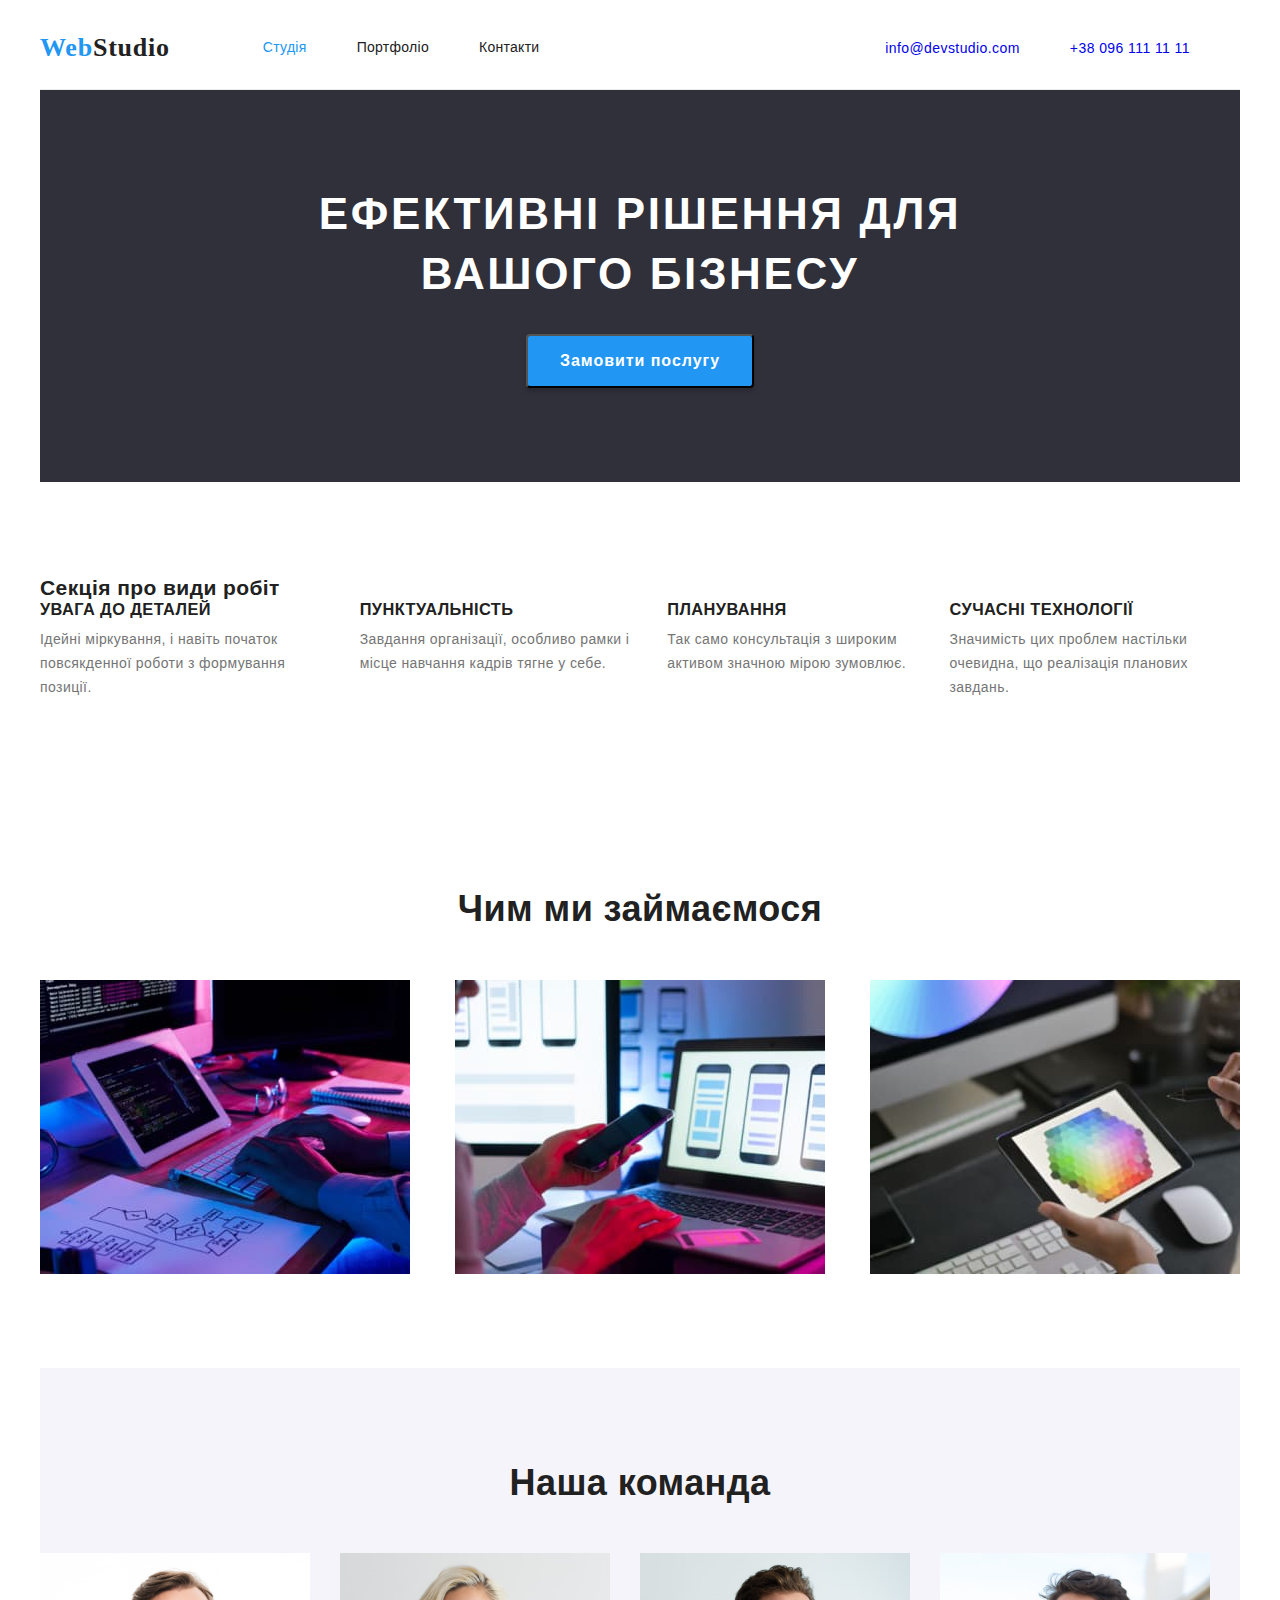
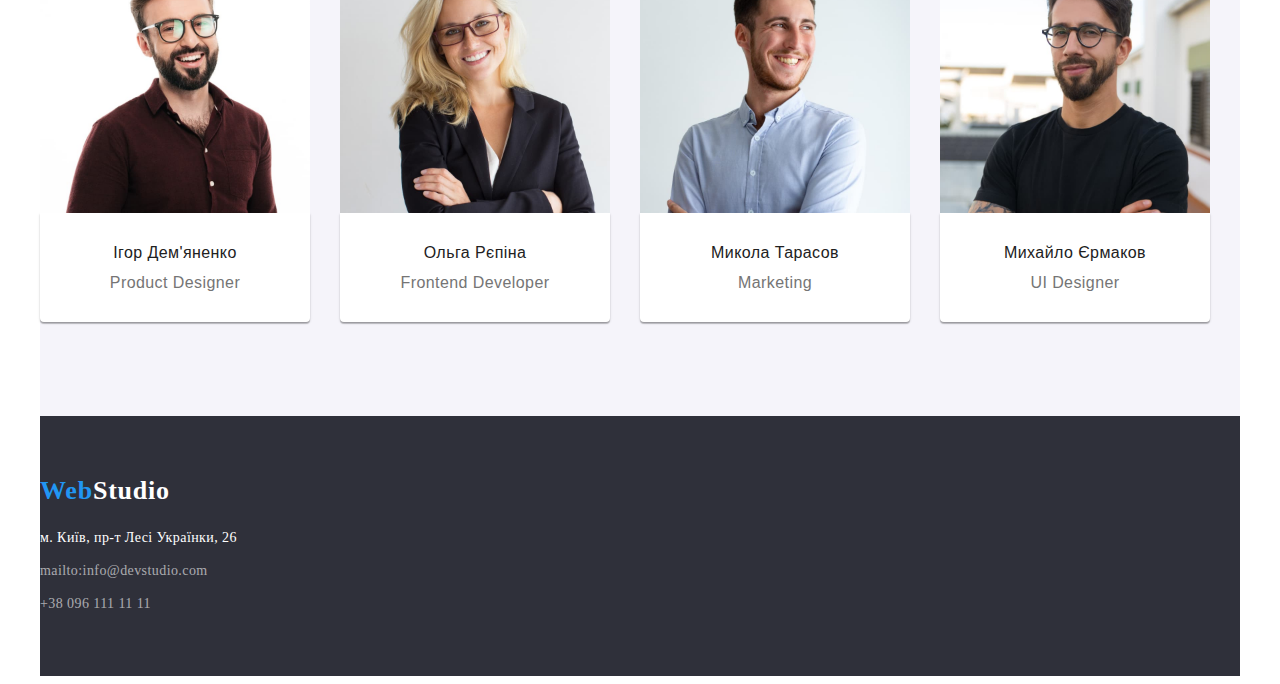
==== index.html @ c6b0d6a4 "positioning of elements" ====
<!DOCTYPE html>
<html lang="uk">

<head>
    <meta charset="UTF-8">
    <meta http-equiv="X-UA-Compatible" content="IE=edge">
    <meta name="viewport" content="width=device-width, initial-scale=1.0">
    <link rel="preconnect" href="https://fonts.googleapis.com">
    <link rel="preconnect" href="https://fonts.gstatic.com" crossorigin>
    <link rel="stylesheet" href="https://cdnjs.cloudflare.com/ajax/libs/modern-normalize/1.1.0/modern-normalize.min.css"
        integrity="sha512-wpPYUAdjBVSE4KJnH1VR1HeZfpl1ub8YT/NKx4PuQ5NmX2tKuGu6U/JRp5y+Y8XG2tV+wKQpNHVUX03MfMFn9Q=="
        crossorigin="anonymous" referrerpolicy="no-referrer" />
    <link rel="stylesheet" href="./css/styles.css">
    <title>Студія</title>
</head>

<body>
    <div class="container">
        <header class="header">
            <div class="header-container">
                <nav class="navigation">
                    <a class="logo link" href=""><span class="logo-part">Web</span>Studio</a>
                    <ul class="nav-list list">
                        <li class="nav-list-item">
                            <a href="./index.html" class="nav-list link current">Студія</a>
                        </li>
                        <li class="nav-list-item">
                            <a href="./portfolio.html" class="nav-list link">Портфоліо</a>
                        </li>
                        <li class="nav-list-item">
                            <a href="" class="nav-list link">Контакти</a>
                        </li>
                    </ul>
                </nav>
                <ul class="contact list">
                    <li class="contactlist"> <a href="mailto:info@devstudio.com"
                            class="contact-list link">info@devstudio.com</a></li>
                    <li class="contactlist"><a href="tel:+380961111111" class="contact-list link">+38 096 111 11 11</a>
                    </li>
                </ul>
            </div>
        </header>
        <main>
            <!--Герой-->
            <section class="hero section">

                <h1 class="hero-title">ЕФЕКТИВНІ РІШЕННЯ ДЛЯ <br> ВАШОГО БІЗНЕСУ</h1>


                <button class="hero-btn" type="btn">Замовити послугу</button>


            </section>
            <!--Особливості-->
            <section class="features section">
                <h2>Секція про види робіт</h2>
                <ul class="features-list list">
                    <li class="features-list-item">
                        <h3 class="title-list">УВАГА ДО ДЕТАЛЕЙ</h3>
                        <p class="description">
                            Ідейні міркування, і навіть початок повсякденної роботи з формування позиції.
                        </p>
                    </li>
                    <li class="features-list-item">
                        <h3 class="title-list">ПУНКТУАЛЬНІСТЬ</h3>
                        <p class="description">
                            Завдання організації, особливо рамки і місце навчання кадрів тягне у себе.
                        </p>
                    </li>
                    <li class="features-list-item">
                        <h3 class="title-list">ПЛАНУВАННЯ</h3>
                        <p class="description">
                            Так само консультація з широким активом значною мірою зумовлює.
                        </p>
                    </li>
                    <li class="features-list-item">
                        <h3 class="title-list">СУЧАСНІ ТЕХНОЛОГІЇ</h3>
                        <p class="description">
                            Значимість цих проблем настільки очевидна, що реалізація планових завдань.
                        </p>
                    </li>

                </ul>
            </section>
            <!--SECTION WORK-->
            <section class="section">

                <h2 class="section-title">Чим ми займаємося</h2>
                <ul class="work-list list">
                    <li class="work-item"><img src="./images/box1.jpg" alt="малюнок з клавіатурою" width="370"
                            height="294"></li>
                    <li class="work-item"><img src="./images/box2.jpg" alt="малюнок з телефоном" width="370"
                            height="294"></li>
                    <li class="work-item"><img src="./images/box3.jpg" alt="малюнок з планшетом" width="370"
                            height="294"></li>
                </ul>

            </section>
            <!--SECTION TEAM-->
            <section class="section-team section">
                <h2 class="section-title">Наша команда</h2>
                <ul class="list team-list">
                    <li class="team"><img src="./images/man-in-brown.jpg" alt="чоловік в кор футболці" width="270">
                        <div class="content-team-wrapper">
                            <h3 class="title-card">Ігор Дем'яненко</h3>
                            <p class="desc-card" lang="en"> Product Designer</p>
                        </div>
                    </li>
                    <li class="team"><img src="./images/woman-in-glasses.jpg" alt="жінка в окулярах" width="270">
                        <div class="content-team-wrapper">
                            <h3 class="title-card">Ольга Рєпіна</h3>
                            <p class="desc-card" lang="en">Frontend Developer</p>
                        </div>
                    </li>
                    <li class="team"><img src="./images/man-in-a-shirt.jpg" alt="чоловік в рубашці" width="270">
                        <div class="content-team-wrapper">
                            <h3 class="title-card">Микола Тарасов</h3>
                            <p class="desc-card" lang="en">Marketing</p>
                        </div>
                    </li>
                    <li class="team"><img src="./images/man-in-black.jpg" alt="чоловік в чорній футболці" width="270">
                        <div class="content-team-wrapper">
                            <h3 class="title-card">Михайло Єрмаков</h3>
                            <p class="desc-card" lang="en">UI Designer</p>
                        </div>
                    </li>
                </ul>

            </section>

        </main>
        <footer class="footer">
            <!--Секція контакти-->
            <a class="footer-logo link" href="./index.html"><span class="logo-part">Web</span>Studio</a>

            <address class="adress">
                <ul class="adress-list list">
                    <li class="adress-list-item"> <a href="https://goo.gl/maps/hzJKrvGwyvVixg5J7"
                            class="adress-title link" target="_blank"> м. Київ,
                            пр-т Лесі Українки, 26
                        </a> </li>
                    <li class="adress-list-item"> <a href="mailto:info@devstudio.com"
                            class="adress-contakt link">mailto:info@devstudio.com</a></li>
                    <li class="adress-list-item"> <a href="tel:+380961111111" class="adress-contakt link">+38 096 111 11
                            11</a> </li>
                </ul>
            </address>


        </footer>
    </div>
</body>

</html>
---- css/styles.css ----
:root {
     --primary-color: #212121;
     --title-text-color: #757575;
     --accent-color: #2196F3;
     --primary-white-color: #FFFFFF;
     --background-dark: #2f303a;
     --background-light: #f5f4fa;
     --primary-font-family: 'Roboto', sans-serif;
     --secondary-font-family: 'Raleway', sans-serif;
 }

 body {
     font-family: var(--primary-font-family);
     color: var(--primary-color);
     font-size: 14px;
     letter-spacing: 0.03em;
     background-color: var(--primary-white-color);
 }

 h1,
 h2,
 h3,
 h4,
 h5,
 h6,
 p {
     margin-top: 0;
     margin-bottom: 0;
 }

 ul,
 ol {
     margin-top: 0;
     margin-bottom: 0;
     padding-left: 0;
 }

 img {
     display: block;
 }

 .link {
     text-decoration: none;
 }

 .list {
     list-style: none;

 }

 .container {
     width: 1200px;
     padding-left: 15px;
     padding-right: 15px;
     margin-left: auto;
     margin-right: auto;
 }

 /*=========START COMPONRNTS=======*/

 /*=========END COMPONENTS========*/
 /*============HEADER=============*/



 /*Logo*/
 .header {
     padding-top: 25px;
     padding-bottom: 25px;
     border-bottom: 1px solid #ececec
 }

 .logo {
     font-family: 'Raleway';
     font-style: normal;
     font-weight: 700;
     font-size: 26px;
     line-height: 1.19;
     letter-spacing: 0.03em;
     color: var(--primary-color);
     margin-right: 93px;
 }

 .logo-part {
     font-family: 'Raleway';
     font-style: normal;
     font-weight: 700;
     font-size: 26px;
     line-height: 1.19;
     color: var(--accent-color);
 }

 .header-container {
     display: flex;
     align-items: center;
 }

 .navigation {
     display: flex;
     align-items: center;
 }

 .nav-list-item:not(:last-child) {
     margin-right: 50px;
 }

 .nav-list {
     font-weight: 500;
     line-height: 1.14;
     letter-spacing: 0.02em;
     color: var(--primary-color);
     display: flex;
     align-items: center;

 }

 .current {
     color: var(--accent-color)
 }

 .nav-list:hover,
 .nav-list:focus {
     color: var(--accent-color);
 }

 .contact {
     display: flex;
     align-items: center;
     margin-left: auto;
 }

 .contactlist {
     margin-right: 50px;
 }

 .contact-list:not(:last-child) {
     font-weight: 500;
     line-height: 1.14;
     letter-spacing: 0.02em;
     color: var(--title-text-color);

 }

 .contact-list:hover,
 .contact-list:focus {
     color: var(--accent-color);
 }

 .section {
     padding-top: 94px;
     padding-bottom: 94px;
 }

 /*======END HEADER======*/
 /*======MAIN=======*/
 /*HERO*/
 .hero {
     background-color: var(--background-dark);
 }

 .hero-title {
     font-weight: 900;
     font-size: 44px;
     line-height: 1.36;
     text-align: center;
     letter-spacing: 0.06em;
     text-transform: uppercase;
     color: var(--primary-white-color);
     margin-bottom: 30px;
 }

 .hero-btn {
     font-family: var(--primary-font-family);
     font-weight: 700;
     font-size: 16px;
     line-height: 1.87;
     display: flex;
     align-items: center;
     text-align: center;
     letter-spacing: 0.06em;
     color: var(--primary-white-color);
     background-color: var(--accent-color);
     cursor: pointer;
     margin-left: auto;
     margin-right: auto;
     padding: 10px 32px;
     min-width: 216px;
     box-shadow: 0px 4px 4px rgba(0, 0, 0, 0.15);
     border-radius: 4px;
 }

 /*SECTION FEATURES*/
 .features-list {
     display: flex;
 }

 .features-list-item:not(:last-child) {
     margin-right: 30px;
 }

 .title-list {
     font-weight: 700;
     line-height: 1.14;
     text-transform: uppercase;
     margin-bottom: 10px;
 }

 .description {
     line-height: 1.71;
     color: var(--title-text-color);
 }

 /*SECTION WORK*/
 .section-title {
     font-weight: 700;
     font-size: 36px;
     line-height: 1.16;
     text-align: center;
     color: var(--primary-color);
     margin-bottom: 50px;
 }

 .work-list {
     display: flex;
     justify-content: space-between;
     flex-wrap: wrap;
 }

 .work-item:not(:last-child) {
     margin-right: 30px;
 }

 /*SECTION TEAM*/
 .section-team {
     background-color: var(--background-light);
 }

 .team-list {
     display: flex;
     flex-wrap: wrap;
 }

 .team:not(:nth-child(4n)) {
     margin-right: 30px;
 }

 .content-team-wrapper {
     padding-top: 30px;

     border-top: none;
     box-shadow: 0px 1px 3px rgba(0, 0, 0, 0.12), 0px 1px 1px rgba(0, 0, 0, 0.14), 0px 2px 1px rgba(0, 0, 0, 0.2);
     border-radius: 0px 0px 4px 4px;
     background: #FFFFFF;
 }

 .title-card {
     font-weight: 500;
     font-size: 16px;
     line-height: 1.19;
     text-align: center;
     color: var(--primary-color);
     margin-bottom: 10px;
 }

 .desc-card {
     font-size: 16px;
     line-height: 1.19;
     text-align: center;
     color: var(--title-text-color);
     padding-bottom: 30px;
 }

 /*=========END INDEX========*/
 /*=========PORTFOLIO=========*/

 .button-list {
     display: flex;
     justify-content: center;
     flex-wrap: wrap;

 }

 .button-proect:not(:last-child) {
     margin-right: 8px;
     background: var(--background-light);
     border-radius: 4px;

 }

 .button {
     font-family: var(--primary-font-family);
     font-style: normal;
     font-weight: 500;
     font-size: 16px;
     line-height: 1.62;
     text-align: center;
     letter-spacing: 0.03em;
     color: var(--primary-color);
     cursor: pointer;
     padding: 6px 22px;
 }

 .button:hover,
 .button:focus {
     background-color: var(--accent-color);
     color: var(--primary-white-color);
 }

 .section-proects {
     padding-top: 50px;
     display: flex;
     flex-wrap: wrap;
     margin-left: -30px;
     margin-top: -30px;
 }

 .proect-cart {
     margin-left: 30px;
     margin-top: 30px;
 }

 .proects {
     color: var(--primary-color);
 }

 .content-proect-wrapper {
     border: 1px solid #eeeeee;
     border-top: none;
     padding-top: 20px;

 }

 .proect-title {
     font-size: 18px;
     line-height: 2;
     letter-spacing: 0.06em;

 }

 .description-proect:not(:nth-child(3n)) {
     font-size: 16px;
     line-height: 1.87;
     color: var(--title-text-color);
     margin-top: 4px;
     margin-bottom: 30px;
 }




 /*=======FOOTER======*/
 /*SECTION CONTACTS*/
 .footer {
     background-color: var(--background-dark);
     padding-top: 60px;
     padding-bottom: 60px;
 }

 .footer-logo {
     font-family: 'Raleway';
     font-style: normal;
     font-weight: 700;
     font-size: 26px;
     line-height: 1.19;
     letter-spacing: 0.03em;
     color: var(--primary-white-color);

 }

 .adress-list {
     font-family: 'Roboto';
     font-style: normal;
     font-weight: 400;
     font-size: 14px;
     line-height: 1.71;
     color: rgba(255, 255, 255, 0.6);
     margin-top: 20px;
 }

 .adress-contakt:hover,
 .adress-contakt:focus {
     color: var(--accent-color);
 }

 .adress-title {

     color: var(--primary-white-color);
 }

 .adress-title:hover,
 .adress-title:focus {
     color: var(--accent-color);
 }

 .adress-list-item:not(:last-child) {
     margin-bottom: 9px;
 }

 .adress-contakt {
     color: rgba(255, 255, 255, 0.6);
     margin-bottom: 9px;
 }
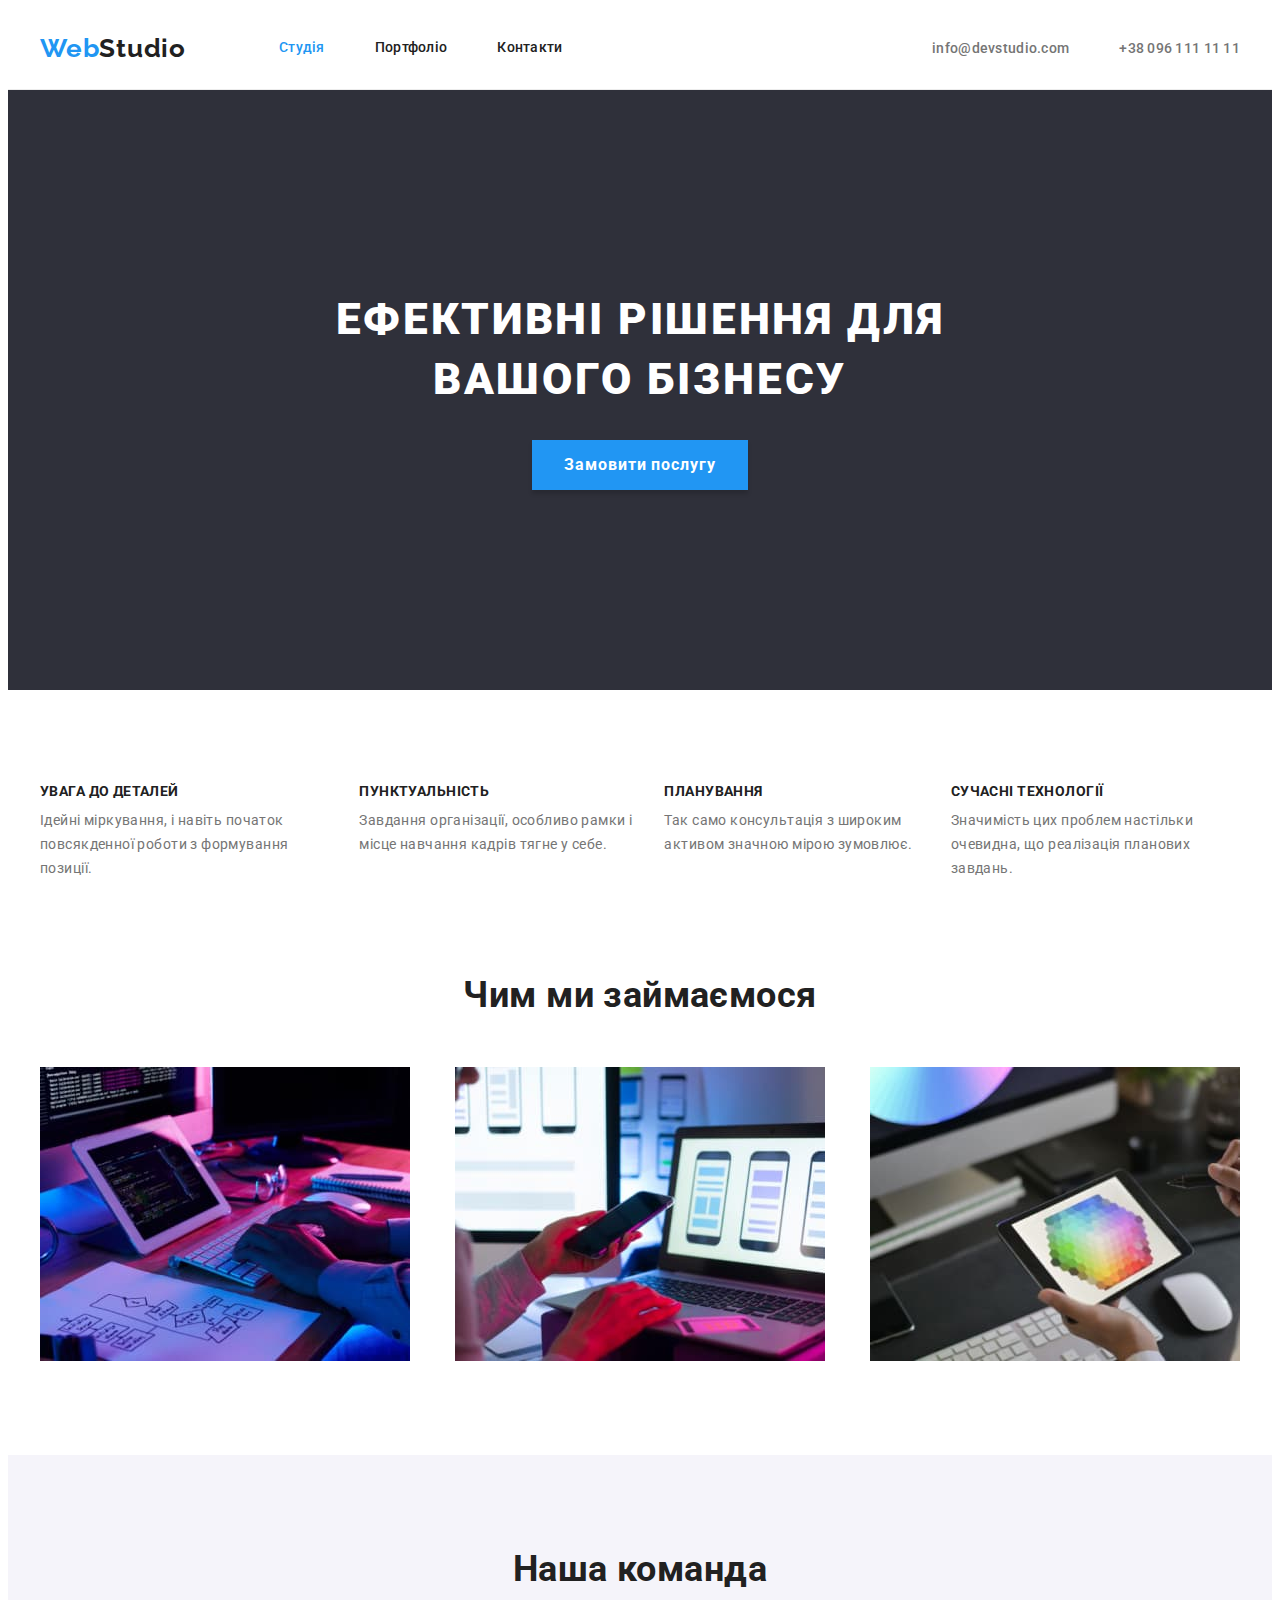
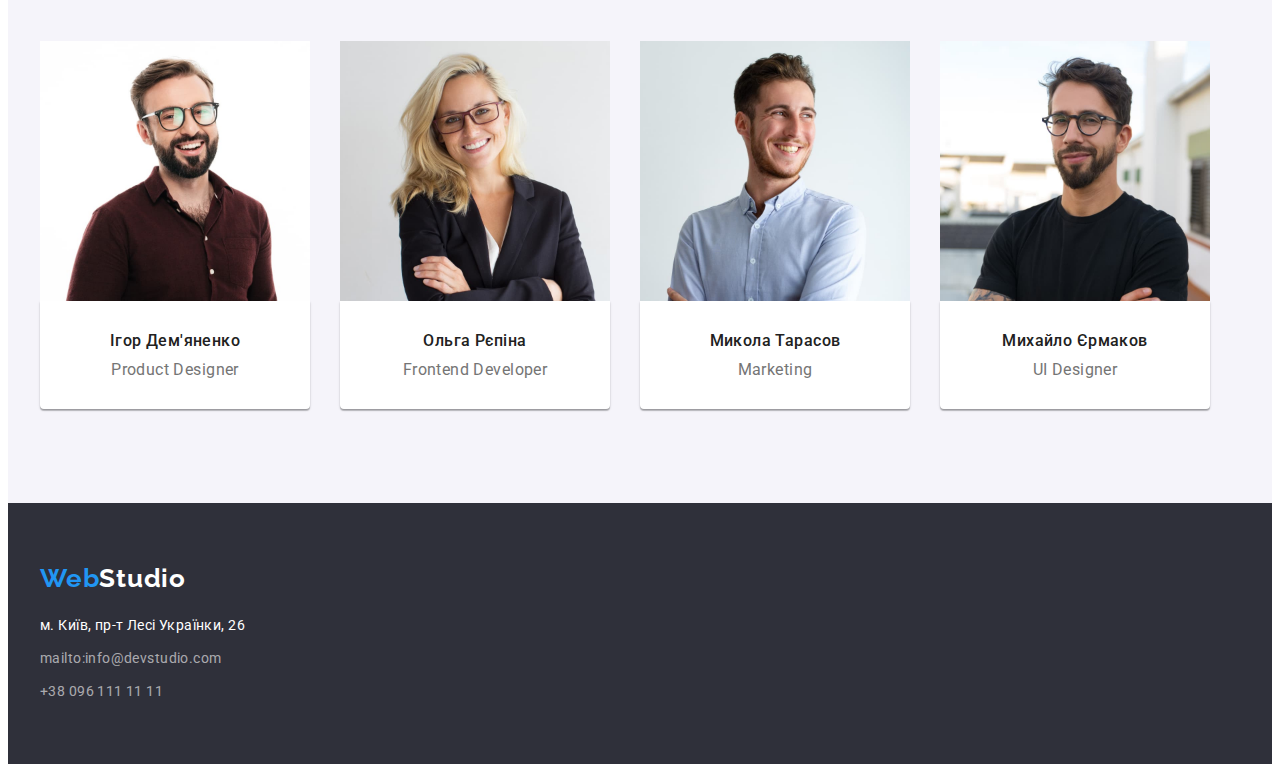
==== commit 44978015: "Доопрацювання" ====
--- a/index.html
+++ b/index.html
@@ -7,17 +7,19 @@
     <meta name="viewport" content="width=device-width, initial-scale=1.0">
     <link rel="preconnect" href="https://fonts.googleapis.com">
     <link rel="preconnect" href="https://fonts.gstatic.com" crossorigin>
-    <link rel="stylesheet" href="https://cdnjs.cloudflare.com/ajax/libs/modern-normalize/1.1.0/modern-normalize.min.css"
-        integrity="sha512-wpPYUAdjBVSE4KJnH1VR1HeZfpl1ub8YT/NKx4PuQ5NmX2tKuGu6U/JRp5y+Y8XG2tV+wKQpNHVUX03MfMFn9Q=="
-        crossorigin="anonymous" referrerpolicy="no-referrer" />
+    <link href="https://fonts.googleapis.com/css2?family=Raleway:wght@700&family=Roboto:wght@400;500;700;900&display=swap"
+        rel="stylesheet">
+<link rel="stylesheet" href="https://cdnjs.cloudflare.com/ajax/libs/modern-normalize/1.1.0/modern-normalize.min.css"
+    integrity="sha512-wpPYUAdjBVSE4KJnH1VR1HeZfpl1ub8YT/NKx4PuQ5NmX2tKuGu6U/JRp5y+Y8XG2tV+wKQpNHVUX03MfMFn9Q=="
+    crossorigin="anonymous" referrerpolicy="no-referrer" />
     <link rel="stylesheet" href="./css/styles.css">
     <title>Студія</title>
 </head>
 
 <body>
-    <div class="container">
+   
         <header class="header">
-            <div class="header-container">
+            <div class="container header-container">
                 <nav class="navigation">
                     <a class="logo link" href=""><span class="logo-part">Web</span>Studio</a>
                     <ul class="nav-list list">
@@ -34,26 +36,28 @@
                 </nav>
                 <ul class="contact list">
                     <li class="contactlist"> <a href="mailto:info@devstudio.com"
-                            class="contact-list link">info@devstudio.com</a></li>
-                    <li class="contactlist"><a href="tel:+380961111111" class="contact-list link">+38 096 111 11 11</a>
+                            class="contact-list mail link">info@devstudio.com</a></li>
+                    <li class="contactlist"><a href="tel:+380961111111"
+                         class="contact-list tel link">+38 096 111 11 11</a>
                     </li>
                 </ul>
             </div>
         </header>
         <main>
             <!--Герой-->
-            <section class="hero section">
-
+            <section class="hero">
+               <div class="container">
                 <h1 class="hero-title">ЕФЕКТИВНІ РІШЕННЯ ДЛЯ <br> ВАШОГО БІЗНЕСУ</h1>
 
 
-                <button class="hero-btn" type="btn">Замовити послугу</button>
+                <button class="hero-btn" type="button">Замовити послугу</button>
 
-
+                </div>
             </section>
             <!--Особливості-->
             <section class="features section">
-                <h2>Секція про види робіт</h2>
+                <div class="container">
+                <h2 class="visually-hidden">Секція про види робіт</h2>
                 <ul class="features-list list">
                     <li class="features-list-item">
                         <h3 class="title-list">УВАГА ДО ДЕТАЛЕЙ</h3>
@@ -80,11 +84,11 @@
                         </p>
                     </li>
 
-                </ul>
+                </ul></div>
             </section>
             <!--SECTION WORK-->
-            <section class="section">
-
+            <section class="section-work">
+        <div class="container">
                 <h2 class="section-title">Чим ми займаємося</h2>
                 <ul class="work-list list">
                     <li class="work-item"><img src="./images/box1.jpg" alt="малюнок з клавіатурою" width="370"
@@ -94,10 +98,11 @@
                     <li class="work-item"><img src="./images/box3.jpg" alt="малюнок з планшетом" width="370"
                             height="294"></li>
                 </ul>
-
+</div>
             </section>
             <!--SECTION TEAM-->
             <section class="section-team section">
+                <div class="container">
                 <h2 class="section-title">Наша команда</h2>
                 <ul class="list team-list">
                     <li class="team"><img src="./images/man-in-brown.jpg" alt="чоловік в кор футболці" width="270">
@@ -125,12 +130,13 @@
                         </div>
                     </li>
                 </ul>
-
+</div>
             </section>
 
         </main>
         <footer class="footer">
             <!--Секція контакти-->
+            <div class="container">           
             <a class="footer-logo link" href="./index.html"><span class="logo-part">Web</span>Studio</a>
 
             <address class="adress">
@@ -146,7 +152,7 @@
                 </ul>
             </address>
 
-
+</div>
         </footer>
     </div>
 </body>
--- a/css/styles.css
+++ b/css/styles.css
@@ -47,7 +47,6 @@
 
  .list {
      list-style: none;
-
  }
 
  .container {
@@ -73,7 +72,7 @@
  }
 
  .logo {
-     font-family: 'Raleway';
+     font-family:var(--secondary-font-family);
      font-style: normal;
      font-weight: 700;
      font-size: 26px;
@@ -84,7 +83,7 @@
  }
 
  .logo-part {
-     font-family: 'Raleway';
+     font-family:var(--secondary-font-family);
      font-style: normal;
      font-weight: 700;
      font-size: 26px;
@@ -113,7 +112,6 @@
      color: var(--primary-color);
      display: flex;
      align-items: center;
-
  }
 
  .current {
@@ -131,26 +129,20 @@
      margin-left: auto;
  }
 
- .contactlist {
-     margin-right: 50px;
- }
-
- .contact-list:not(:last-child) {
+ .mail{
+     margin-right: 50px;  
+ }
+
+ .contact-list {
      font-weight: 500;
      line-height: 1.14;
      letter-spacing: 0.02em;
-     color: var(--title-text-color);
-
+    color: var(--title-text-color);
  }
 
  .contact-list:hover,
  .contact-list:focus {
      color: var(--accent-color);
- }
-
- .section {
-     padding-top: 94px;
-     padding-bottom: 94px;
  }
 
  /*======END HEADER======*/
@@ -158,6 +150,7 @@
  /*HERO*/
  .hero {
      background-color: var(--background-dark);
+     padding: 200px 0;
  }
 
  .hero-title {
@@ -188,19 +181,26 @@
      padding: 10px 32px;
      min-width: 216px;
      box-shadow: 0px 4px 4px rgba(0, 0, 0, 0.15);
-     border-radius: 4px;
+    border: none;
  }
 
  /*SECTION FEATURES*/
+ .section{
+    padding:94px 0 ;
+ }
  .features-list {
      display: flex;
  }
-
+.visually-hidden {
+    position: fixed;
+    transform: scale(0);
+}
  .features-list-item:not(:last-child) {
      margin-right: 30px;
  }
 
  .title-list {
+    font-size: 14px;
      font-weight: 700;
      line-height: 1.14;
      text-transform: uppercase;
@@ -213,13 +213,8 @@
  }
 
  /*SECTION WORK*/
- .section-title {
-     font-weight: 700;
-     font-size: 36px;
-     line-height: 1.16;
-     text-align: center;
-     color: var(--primary-color);
-     margin-bottom: 50px;
+ .section-work{
+    padding-bottom: 94px;
  }
 
  .work-list {
@@ -236,6 +231,14 @@
  .section-team {
      background-color: var(--background-light);
  }
+  .section-title {
+      font-weight: 700;
+      font-size: 36px;
+      line-height: 1.16;
+      text-align: center;
+      color: var(--primary-color);
+      margin-bottom: 50px;
+ }
 
  .team-list {
      display: flex;
@@ -248,7 +251,6 @@
 
  .content-team-wrapper {
      padding-top: 30px;
-
      border-top: none;
      box-shadow: 0px 1px 3px rgba(0, 0, 0, 0.12), 0px 1px 1px rgba(0, 0, 0, 0.14), 0px 2px 1px rgba(0, 0, 0, 0.2);
      border-radius: 0px 0px 4px 4px;
@@ -279,27 +281,27 @@
      display: flex;
      justify-content: center;
      flex-wrap: wrap;
-
+     margin-bottom: 50px;
  }
 
  .button-proect:not(:last-child) {
      margin-right: 8px;
      background: var(--background-light);
-     border-radius: 4px;
-
  }
 
  .button {
-     font-family: var(--primary-font-family);
-     font-style: normal;
+     font-family:var(--primary-font-family);
+    
      font-weight: 500;
      font-size: 16px;
-     line-height: 1.62;
+     line-height: 1.6;
      text-align: center;
      letter-spacing: 0.03em;
      color: var(--primary-color);
      cursor: pointer;
+
      padding: 6px 22px;
+     border: none;    
  }
 
  .button:hover,
@@ -309,16 +311,16 @@
  }
 
  .section-proects {
-     padding-top: 50px;
      display: flex;
      flex-wrap: wrap;
      margin-left: -30px;
-     margin-top: -30px;
+     margin-top: -30px;    
  }
 
  .proect-cart {
+     
      margin-left: 30px;
-     margin-top: 30px;
+     margin-top: 30px;    
  }
 
  .proects {
@@ -328,28 +330,25 @@
  .content-proect-wrapper {
      border: 1px solid #eeeeee;
      border-top: none;
-     padding-top: 20px;
-
+     padding: 20px 24px;
  }
 
  .proect-title {
+     font-family:var(--primary-font-family);
+     font-style: normal;
+     font-weight: 500;
      font-size: 18px;
      line-height: 2;
      letter-spacing: 0.06em;
-
- }
+    margin-bottom: 4px;  
+  }
 
  .description-proect:not(:nth-child(3n)) {
      font-size: 16px;
      line-height: 1.87;
-     color: var(--title-text-color);
-     margin-top: 4px;
-     margin-bottom: 30px;
- }
-
-
-
-
+     color: var(--title-text-color);    
+ 
+ }
  /*=======FOOTER======*/
  /*SECTION CONTACTS*/
  .footer {
@@ -366,7 +365,9 @@
      line-height: 1.19;
      letter-spacing: 0.03em;
      color: var(--primary-white-color);
-
+ }
+ .adress{
+    margin-top: 20px;
  }
 
  .adress-list {
@@ -375,8 +376,7 @@
      font-weight: 400;
      font-size: 14px;
      line-height: 1.71;
-     color: rgba(255, 255, 255, 0.6);
-     margin-top: 20px;
+     color: rgba(255, 255, 255, 0.6);     
  }
 
  .adress-contakt:hover,
@@ -401,4 +401,5 @@
  .adress-contakt {
      color: rgba(255, 255, 255, 0.6);
      margin-bottom: 9px;
- }+ }
+ /*========Footer End=========*/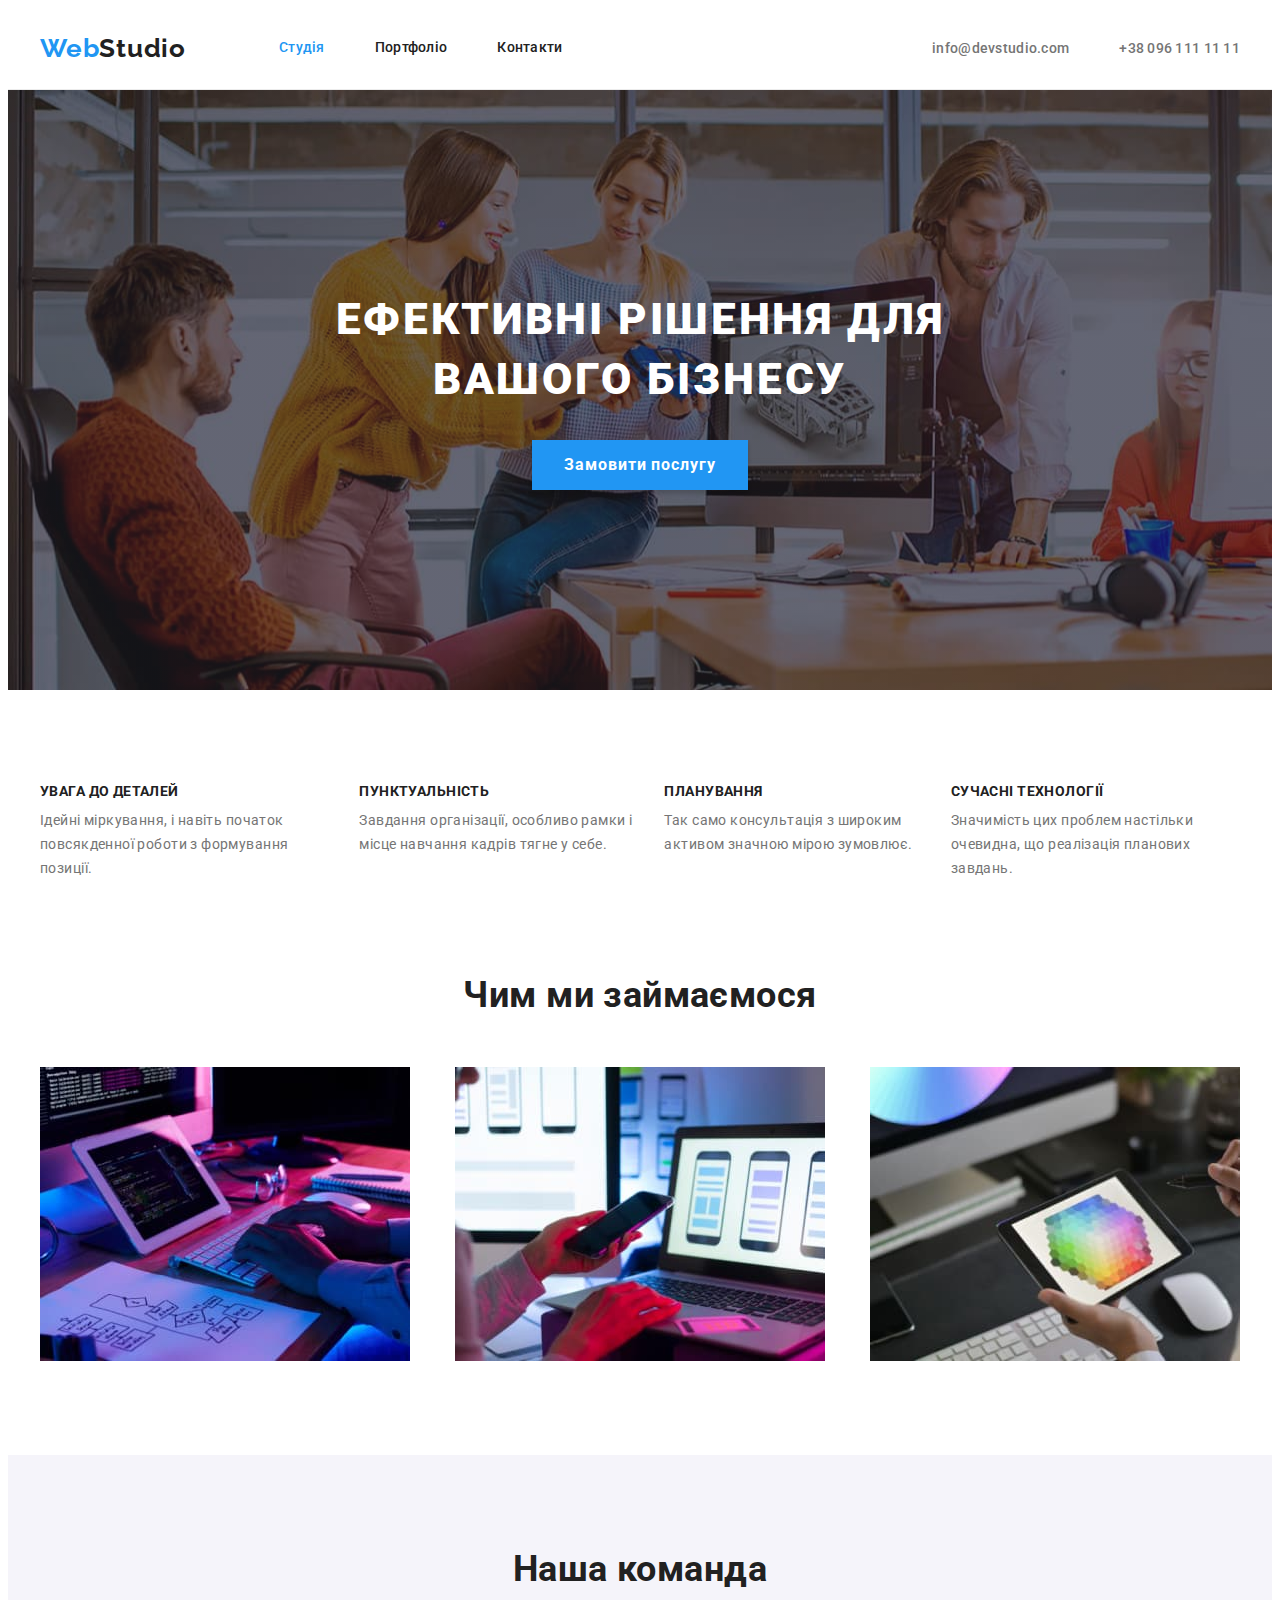
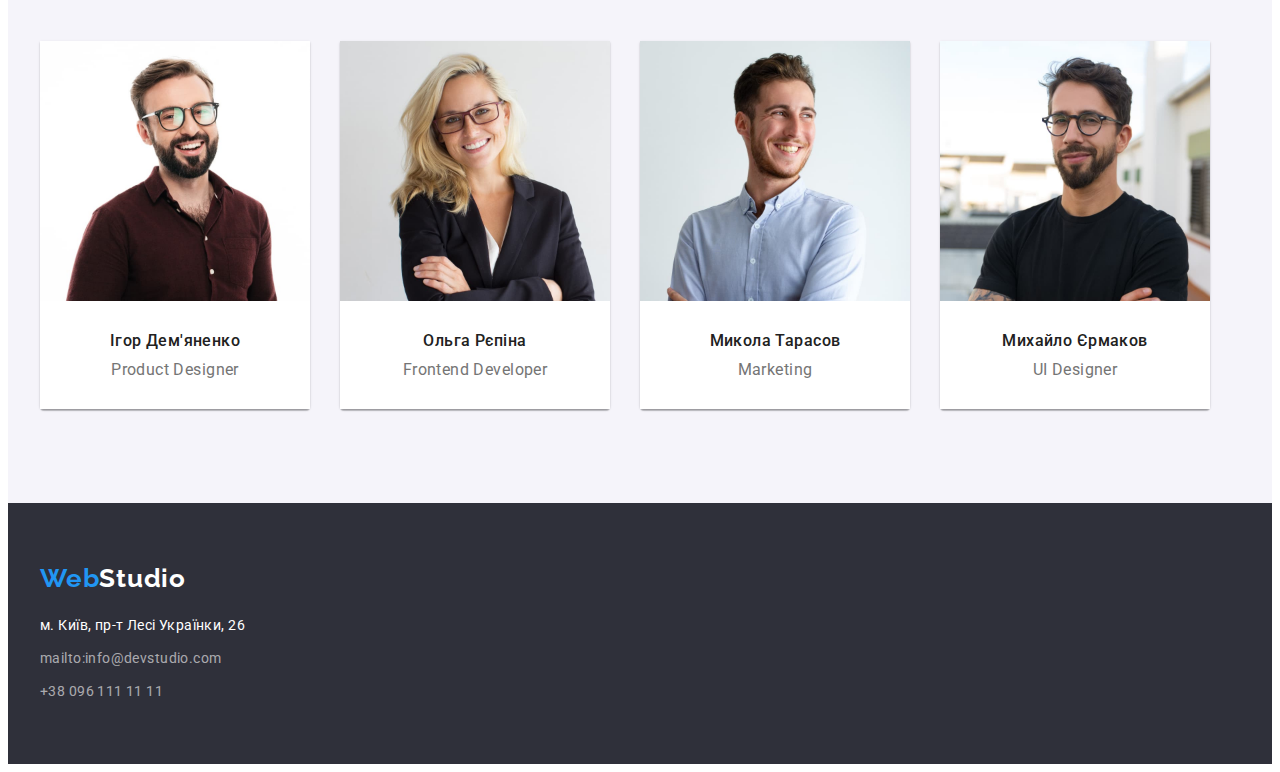
==== commit 52aab6aa: "доопрацювання" ====
--- a/index.html
+++ b/index.html
@@ -47,6 +47,7 @@
             <!--Герой-->
             <section class="hero">
                <div class="container">
+                
                 <h1 class="hero-title">ЕФЕКТИВНІ РІШЕННЯ ДЛЯ <br> ВАШОГО БІЗНЕСУ</h1>
 
 
@@ -154,7 +155,7 @@
 
 </div>
         </footer>
-    </div>
+   
 </body>
 
 </html>--- a/css/styles.css
+++ b/css/styles.css
@@ -149,8 +149,14 @@
  /*======MAIN=======*/
  /*HERO*/
  .hero {
-     background-color: var(--background-dark);
-     padding: 200px 0;
+    max-width: 1600px;
+    margin-right: auto;
+    margin-left: auto;
+    padding: 200px 0;
+    background-image: linear-gradient(rgba(47, 48, 58, 0.4), rgba(47, 48, 58, 0.4)), url(../images/hero.jpg);
+    background-size: cover;
+      
+  
  }
 
  .hero-title {
@@ -242,19 +248,22 @@
 
  .team-list {
      display: flex;
-     flex-wrap: wrap;
- }
-
- .team:not(:nth-child(4n)) {
-     margin-right: 30px;
+    
+    column-gap: 30px;
+ }
+
+ .team {
+    
+     box-shadow: 0px 1px 3px rgba(0, 0, 0, 0.12), 0px 1px 1px rgba(0, 0, 0, 0.14), 0px 2px 1px rgba(0, 0, 0, 0.2);
+     border-radius: 0px 0px 4px 4px;
  }
 
  .content-team-wrapper {
      padding-top: 30px;
      border-top: none;
-     box-shadow: 0px 1px 3px rgba(0, 0, 0, 0.12), 0px 1px 1px rgba(0, 0, 0, 0.14), 0px 2px 1px rgba(0, 0, 0, 0.2);
-     border-radius: 0px 0px 4px 4px;
+     
      background: #FFFFFF;
+     padding-bottom: 30px;
  }
 
  .title-card {
@@ -271,7 +280,7 @@
      line-height: 1.19;
      text-align: center;
      color: var(--title-text-color);
-     padding-bottom: 30px;
+    
  }
 
  /*=========END INDEX========*/
